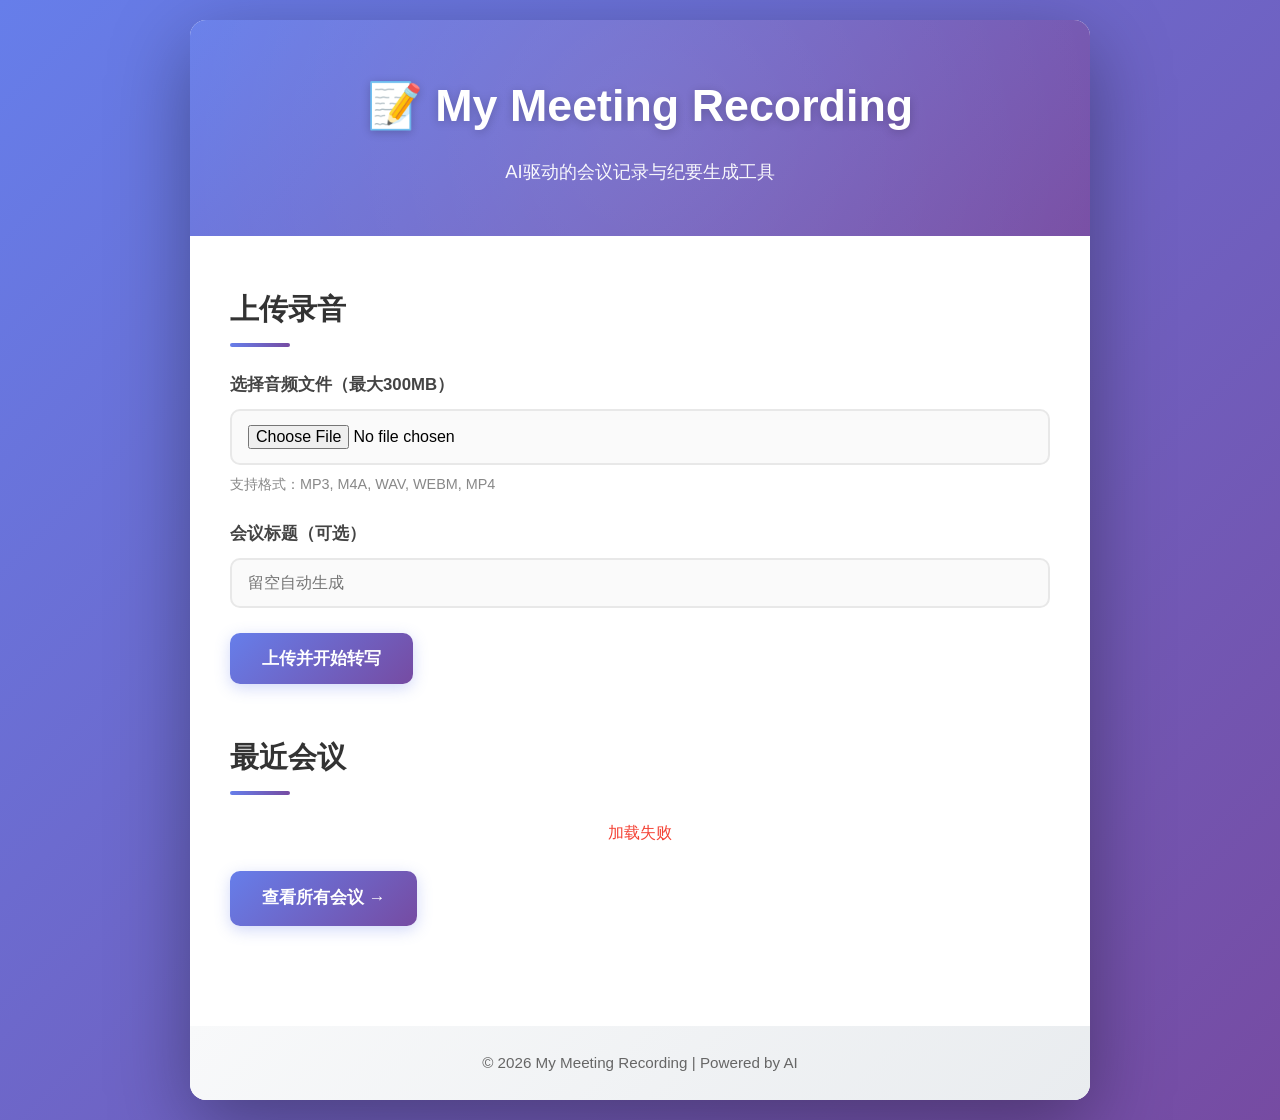
==== static/index.html @ 701284e4 "feat: initial implementation of AI meeting recording tool Complete implementation of my-meeting-reco" ====
<!DOCTYPE html>
<html lang="zh-CN">
<head>
    <meta charset="UTF-8">
    <meta name="viewport" content="width=device-width, initial-scale=1.0">
    <title>My Meeting Recording</title>
    <link rel="stylesheet" href="/static/css/styles.css">
</head>
<body>
    <div class="container">
        <header>
            <h1>📝 My Meeting Recording</h1>
            <p>AI驱动的会议记录与纪要生成工具</p>
        </header>

        <main>
            <section class="upload-section">
                <h2>上传录音</h2>
                <form id="uploadForm" enctype="multipart/form-data">
                    <div class="form-group">
                        <label for="audioFile">选择音频文件（最大300MB）</label>
                        <input type="file" id="audioFile" name="file" accept=".mp3,.m4a,.wav,.webm,.mp4,.mpeg" required>
                        <small>支持格式：MP3, M4A, WAV, WEBM, MP4</small>
                    </div>

                    <div class="form-group">
                        <label for="title">会议标题（可选）</label>
                        <input type="text" id="title" name="title" placeholder="留空自动生成">
                    </div>

                    <button type="submit" id="uploadBtn">上传并开始转写</button>
                </form>

                <div id="uploadProgress" class="progress hidden">
                    <div class="progress-bar">
                        <div id="progressFill" class="progress-fill"></div>
                    </div>
                    <p id="progressText">准备中...</p>
                </div>
            </section>

            <section class="meetings-section">
                <h2>最近会议</h2>
                <div id="meetingsList" class="meetings-list">
                    <p>加载中...</p>
                </div>
                <a href="/static/history.html" class="btn-secondary">查看所有会议 →</a>
            </section>
        </main>

        <footer>
            <p>&copy; 2026 My Meeting Recording | Powered by AI</p>
        </footer>
    </div>

    <script src="/static/js/app.js"></script>
</body>
</html>
---- static/css/styles.css ----
/* My Meeting Recording - Enhanced Styles */

* {
    margin: 0;
    padding: 0;
    box-sizing: border-box;
}

body {
    font-family: -apple-system, BlinkMacSystemFont, "Segoe UI", Roboto, "Helvetica Neue", Arial, "PingFang SC", "Microsoft YaHei", sans-serif;
    background: linear-gradient(135deg, #667eea 0%, #764ba2 100%);
    min-height: 100vh;
    padding: 20px;
    line-height: 1.6;
}

.container {
    max-width: 900px;
    margin: 0 auto;
    background: white;
    border-radius: 16px;
    box-shadow: 0 25px 80px rgba(0, 0, 0, 0.35);
    overflow: hidden;
    animation: fadeIn 0.5s ease-in;
}

@keyframes fadeIn {
    from { opacity: 0; transform: translateY(20px); }
    to { opacity: 1; transform: translateY(0); }
}

header {
    background: linear-gradient(135deg, #667eea 0%, #764ba2 100%);
    color: white;
    padding: 50px 40px;
    text-align: center;
    position: relative;
    overflow: hidden;
}

header::before {
    content: '';
    position: absolute;
    top: -50%;
    right: -50%;
    width: 200%;
    height: 200%;
    background: radial-gradient(circle, rgba(255,255,255,0.1) 0%, transparent 70%);
    animation: pulse 15s ease-in-out infinite;
}

@keyframes pulse {
    0%, 100% { transform: translate(0, 0) scale(1); }
    50% { transform: translate(-10px, -10px) scale(1.05); }
}

header h1 {
    font-size: 2.8em;
    margin-bottom: 15px;
    font-weight: 700;
    position: relative;
    z-index: 1;
    text-shadow: 0 2px 10px rgba(0,0,0,0.2);
}

header p {
    opacity: 0.95;
    font-size: 1.15em;
    position: relative;
    z-index: 1;
}

main {
    padding: 50px 40px;
}

section {
    margin-bottom: 50px;
    animation: slideIn 0.5s ease-out;
}

@keyframes slideIn {
    from { opacity: 0; transform: translateX(-20px); }
    to { opacity: 1; transform: translateX(0); }
}

section h2 {
    color: #333;
    margin-bottom: 25px;
    font-size: 1.8em;
    font-weight: 600;
    position: relative;
    padding-bottom: 15px;
}

section h2::after {
    content: '';
    position: absolute;
    bottom: 0;
    left: 0;
    width: 60px;
    height: 4px;
    background: linear-gradient(90deg, #667eea, #764ba2);
    border-radius: 2px;
}

.form-group {
    margin-bottom: 25px;
}

.form-group label {
    display: block;
    margin-bottom: 10px;
    font-weight: 600;
    color: #444;
    font-size: 1.05em;
}

.form-group input[type="file"],
.form-group input[type="text"],
.form-group input[type="password"],
.form-group textarea,
.form-group select {
    width: 100%;
    padding: 14px 16px;
    border: 2px solid #e8e8e8;
    border-radius: 10px;
    font-size: 1em;
    transition: all 0.3s ease;
    background: #fafafa;
}

.form-group input:focus,
.form-group textarea:focus,
.form-group select:focus {
    outline: none;
    border-color: #667eea;
    background: white;
    box-shadow: 0 0 0 4px rgba(102, 126, 234, 0.1);
}

.form-group small {
    display: block;
    margin-top: 8px;
    color: #888;
    font-size: 0.9em;
}

button, .btn-secondary {
    background: linear-gradient(135deg, #667eea 0%, #764ba2 100%);
    color: white;
    border: none;
    padding: 14px 32px;
    font-size: 1.05em;
    border-radius: 10px;
    cursor: pointer;
    font-weight: 600;
    transition: all 0.3s ease;
    box-shadow: 0 4px 15px rgba(102, 126, 234, 0.3);
}

button:hover, .btn-secondary:hover {
    transform: translateY(-2px);
    box-shadow: 0 6px 20px rgba(102, 126, 234, 0.4);
}

button:disabled {
    opacity: 0.6;
    cursor: not-allowed;
    transform: none;
}

.progress {
    margin-top: 25px;
    animation: fadeIn 0.3s ease-in;
}

.progress-bar {
    width: 100%;
    height: 10px;
    background: linear-gradient(90deg, #e8e8e8, #f0f0f0);
    border-radius: 8px;
    overflow: hidden;
    box-shadow: inset 0 2px 4px rgba(0,0,0,0.1);
}

.progress-fill {
    height: 100%;
    background: linear-gradient(90deg, #667eea, #764ba2);
    width: 0%;
    transition: width 0.3s ease;
    position: relative;
}

.progress-fill::after {
    content: '';
    position: absolute;
    top: 0;
    left: 0;
    right: 0;
    bottom: 0;
    background: linear-gradient(90deg, transparent, rgba(255,255,255,0.3), transparent);
    animation: shimmer 2s infinite;
}

@keyframes shimmer {
    0% { transform: translateX(-100%); }
    100% { transform: translateX(100%); }
}

#progressText {
    margin-top: 12px;
    color: #666;
    text-align: center;
    font-weight: 500;
}

.meetings-list {
    display: grid;
    gap: 20px;
}

.meeting-card {
    padding: 20px;
    background: linear-gradient(135deg, #f8f9ff 0%, #f0f4ff 100%);
    border-radius: 12px;
    border-left: 5px solid #667eea;
    transition: all 0.3s ease;
    box-shadow: 0 4px 15px rgba(0,0,0,0.05);
}

.meeting-card:hover {
    transform: translateX(8px);
    box-shadow: 0 8px 25px rgba(102, 126, 234, 0.15);
}

.meeting-card h3 {
    color: #333;
    margin-bottom: 8px;
    font-weight: 600;
}

.meeting-card p {
    color: #666;
    font-size: 0.95em;
}

.hidden {
    display: none;
}

.btn-secondary {
    display: inline-block;
    text-decoration: none;
    margin-top: 25px;
}

footer {
    background: linear-gradient(135deg, #f8f9fa 0%, #e9ecef 100%);
    padding: 25px;
    text-align: center;
    color: #666;
    font-size: 0.95em;
}

.status-completed { border-left-color: #4caf50; }
.status-transcribing { border-left-color: #ff9800; }
.status-failed { border-left-color: #f44336; }
.status-generating { border-left-color: #2196f3; }

/* Loading spinner */
.spinner {
    border: 4px solid #f3f3f3;
    border-top: 4px solid #667eea;
    border-radius: 50%;
    width: 40px;
    height: 40px;
    animation: spin 1s linear infinite;
    margin: 20px auto;
}

@keyframes spin {
    0% { transform: rotate(0deg); }
    100% { transform: rotate(360deg); }
}
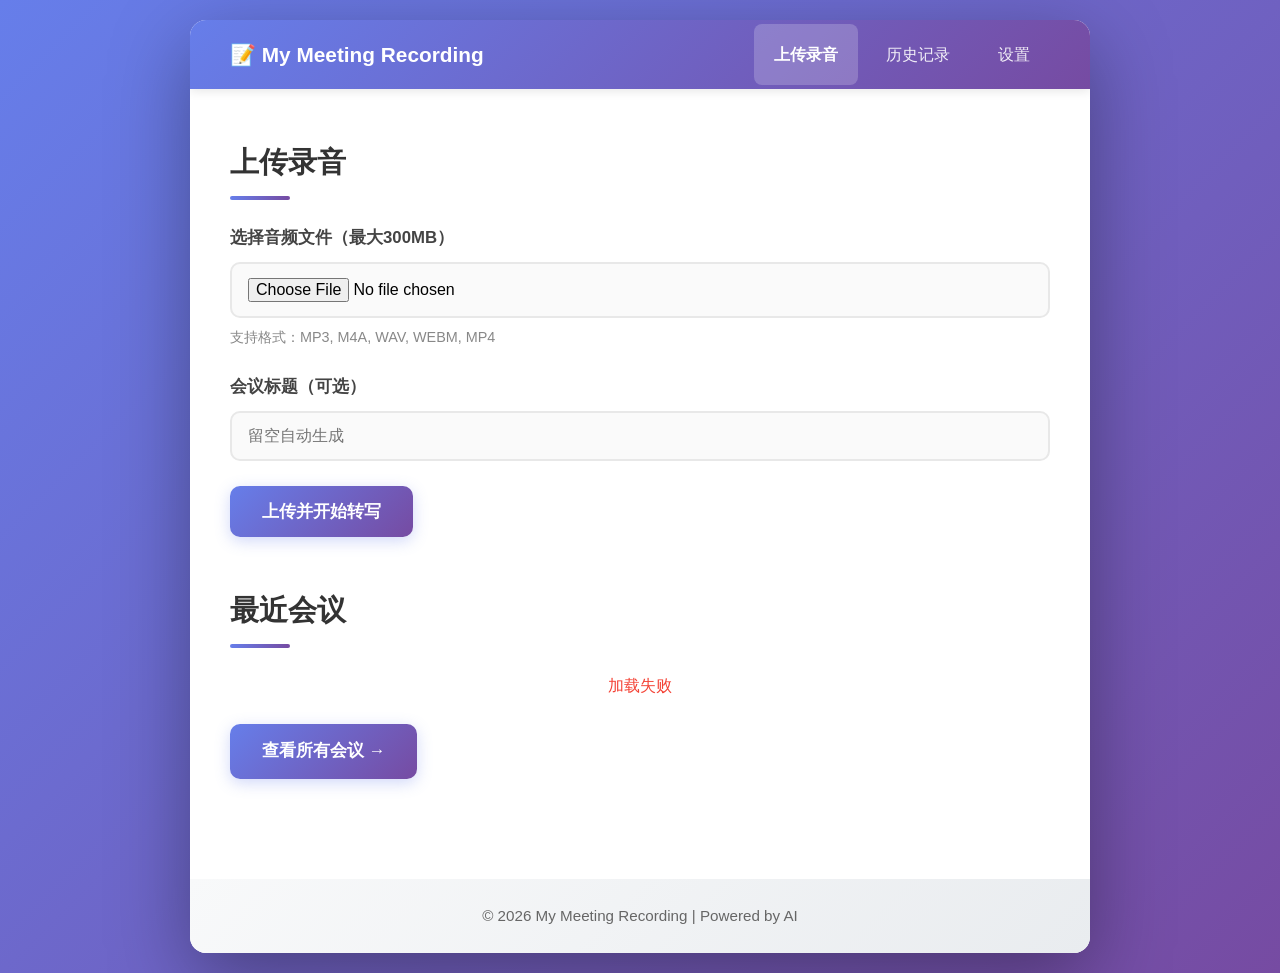
==== commit 3c393512: "feat: add navigation bar to all pages - Add responsive navigation bar with logo and menu items - Nav" ====
--- a/static/index.html
+++ b/static/index.html
@@ -3,15 +3,19 @@
 <head>
     <meta charset="UTF-8">
     <meta name="viewport" content="width=device-width, initial-scale=1.0">
-    <title>My Meeting Recording</title>
+    <title>My Meeting Recording - 上传录音</title>
     <link rel="stylesheet" href="/static/css/styles.css">
 </head>
 <body>
     <div class="container">
-        <header>
-            <h1>📝 My Meeting Recording</h1>
-            <p>AI驱动的会议记录与纪要生成工具</p>
-        </header>
+        <nav class="nav">
+            <a href="/static/index.html" class="nav-logo">📝 My Meeting Recording</a>
+            <ul class="nav-menu">
+                <li class="nav-item"><a href="/static/index.html" class="active">上传录音</a></li>
+                <li class="nav-item"><a href="/static/history.html">历史记录</a></li>
+                <li class="nav-item"><a href="/static/settings.html">设置</a></li>
+            </ul>
+        </nav>
 
         <main>
             <section class="upload-section">
--- a/static/css/styles.css
+++ b/static/css/styles.css
@@ -283,3 +283,73 @@
     0% { transform: rotate(0deg); }
     100% { transform: rotate(360deg); }
 }
+
+/* Navigation */
+.nav {
+    background: linear-gradient(135deg, #667eea 0%, #764ba2 100%);
+    padding: 0 40px;
+    display: flex;
+    align-items: center;
+    justify-content: space-between;
+    box-shadow: 0 2px 10px rgba(0,0,0,0.1);
+}
+
+.nav-logo {
+    color: white;
+    font-size: 1.3em;
+    font-weight: 700;
+    padding: 18px 0;
+    text-decoration: none;
+    display: flex;
+    align-items: center;
+    gap: 8px;
+}
+
+.nav-menu {
+    display: flex;
+    list-style: none;
+    gap: 8px;
+    margin: 0;
+    padding: 0;
+}
+
+.nav-item a {
+    color: rgba(255, 255, 255, 0.9);
+    text-decoration: none;
+    padding: 18px 20px;
+    display: block;
+    font-weight: 500;
+    transition: all 0.3s ease;
+    border-radius: 8px;
+}
+
+.nav-item a:hover,
+.nav-item a.active {
+    color: white;
+    background: rgba(255, 255, 255, 0.15);
+}
+
+.nav-item a.active {
+    background: rgba(255, 255, 255, 0.2);
+    font-weight: 600;
+}
+
+/* Responsive navigation */
+@media (max-width: 600px) {
+    .nav {
+        flex-direction: column;
+        padding: 15px 20px;
+        gap: 15px;
+    }
+
+    .nav-menu {
+        flex-wrap: wrap;
+        justify-content: center;
+        gap: 5px;
+    }
+
+    .nav-item a {
+        padding: 12px 16px;
+        font-size: 0.95em;
+    }
+}
